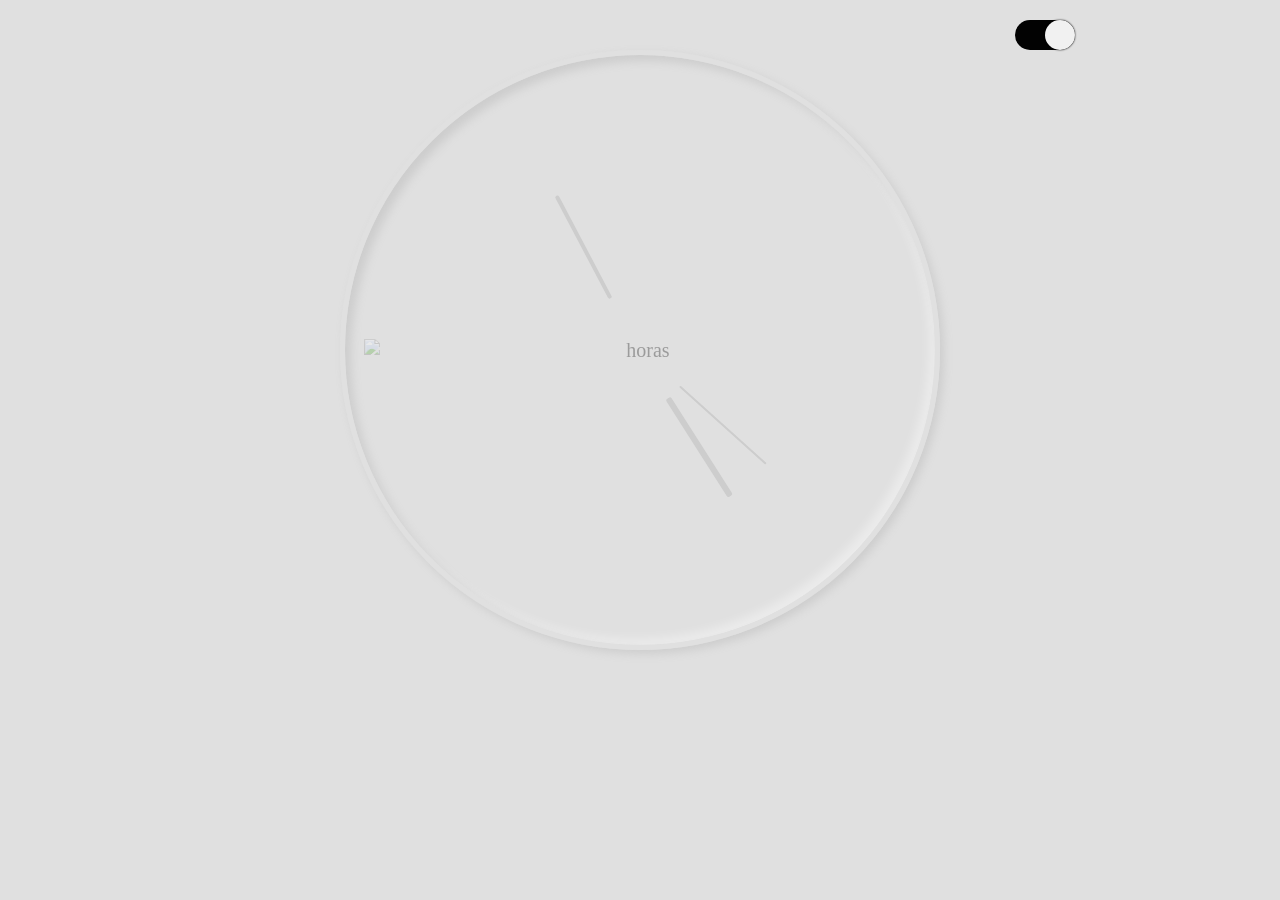
==== SoftWatch-NeumorphicClock.html @ 0168b308 "first commit" ====
<!DOCTYPE html>
<html lang="en">

<head>
  <meta charset="UTF-8">
  <script src="https://kit.fontawesome.com/fc1047b7d0.js" crossorigin="anonymous"></script>

  <title>JS + CSS Clock</title>
  <link rel="icon" href="https://fav.farm/🔥" />
</head>

<body>
  <div class="button-container">
    <button class="btnSwitch" id="btnSwitch">
      <span><i class="fas fa-moon"></i></span>
      <span><i class="fas fa-sun"></i></span>
    </button>

  </div>

  <div class="clock">

    <div class="clock-face">
      <div class="hand hour-hand" id="hr"></div>
      <div class="hand min-hand" id="mn"></div>
      <div class="hand second-hand" id="sc"></div>
    </div>
    <img src="./clock.png" class="element-center" alt="horas">



  </div>


  <style>
    :root {
      --color-fondo: #e0e0e0;
      --color-sombra-claro: #cdcdcd;
      --color-sombra-oscura: #ffffff5e;

      /* dark mode  */

      --Darkcolor-fondo: #0b0d13;
    --Darkcolor-sombra-claro: #020202;
    --Darkcolor-sombra-oscura: #2c2c2c5e;
    }

    * {
      margin: 0;
      padding: 0;
      box-sizing: border-box;
    }

    html {
      font-family: 'helvetica neue';
      text-align: center;
      font-size: 10px;
    }
    
    body {
      background: var(--color-fondo);
      margin: 0;
      font-size: 2rem;
      display: flex;
      flex: 1;
      align-items: center;
      flex-direction: column;
      overflow: hidden;
      transition: all 0.5s;

    }
    body.dark{
      background: var(--Darkcolor-fondo)
    }

    .button-container {
      display: flex;
      justify-content: flex-end;
      width: 68%;
      margin-top: 20px;

    }

    .clock {
      width: 50vw;
      max-width: 600px;
      height: 50vw;
      max-height: 600px;
      border: 5px solid var(--color-fondo);
      border-radius: 50%;
      margin: auto;
      position: relative;
      padding: 2rem;
      border-radius: 50%;
      display: flex;
      justify-content: center;
      align-items: center;
      box-shadow: inset 6px 6px 10px var(--color-sombra-claro), inset -6px -6px 10px var(--color-sombra-oscura), 4px 4px 10px var(--color-sombra-claro);
      transition: all 0.5s;

    }

    body.dark .clock{
      border: 5px solid var(--Darkcolor-fondo);
      box-shadow: inset 6px 6px 10px var(--Darkcolor-sombra-claro), inset -6px -6px 11px #18181bf5, 4px 4px 10px var(--Darkcolor-sombra-claro);

    }

    .clock-face {
      position: relative;
      width: 60%;
      height: 75vw;
      transform: translateY(-3px);
      display: flex;
      align-items: center;
      /* account for the height of the clock hands */
      left: -2%;
    }

    .hand {

      position: absolute;
      top: 50%;
      border-radius: 2px;
      transform: rotate(90deg);
      transition: all 0.5s;
      transition-timing-function: cubic-bezier(0.01, 1.17, 0.2, 0.86)
      
    }

    body.dark .hand{
      box-shadow: 2px 2px 4px 0px #6a676700, inset 0px 4px 3px 0px #252323;

    }


    body.dark .second-hand {
      background: var(--Darkcolor-sombra-claro);
      width: 35%;
      height: 2px;
      transform-origin: 150%;

    }

    body.dark .min-hand {
      background: var(--Darkcolor-sombra-claro);

      width: 35%;
      height: 4px;
      transform-origin: 150%;


    }
    
    body.dark .hour-hand {
      background: var(--Darkcolor-sombra-claro);

      width: 35%;
      height: 6px;
      transform-origin: 150%;

    }
    .second-hand {
      width: 35%;
      height: 2px;
      transform-origin: 150%;
      background: var(--color-sombra-claro);
    }

    .min-hand {
      width: 35%;
      height: 4px;
      transform-origin: 150%;
      background: var(--color-sombra-claro);


    }

    .hour-hand {
      width: 35%;
      height: 6px;
      transform-origin: 150%;
      background: var(--color-sombra-claro);

    }

    .element-center {
      padding: 19px;
      opacity: 0.3;
      position: absolute;
      width: 100%;
    }

    .btnSwitch {
      background: var(--Darkcolor-sombra-claro);
      border-radius: 1000px;
      border: none;
      position: relative;
      cursor: pointer;
      display: flex;
      outline: none;
    }

    .btnSwitch::after {
      content: "";
      display: block;
      width: 30px;
      height: 30px;
      position: absolute;
      background-color: #f1f1f1;
      top: 0;
      left: unset;
      right: 0;
      border-radius: 100px;
      transition: .3s all;
      box-shadow: 0px 0px 2px rgba(0, 0, 0, 2);
    }

    .btnSwitch.active {
      
      /* dark-mode active  */
      background-color: var(--color-sombra-claro);
      color: #000;
    }

    .btnSwitch.active::after {
      right: unset;
      left: 0;
    }

    .btnSwitch span {
      width: 30px;
      height: 30px;
      line-height: 30px;
      display: block;
      background: none;
      color: #fff;
    }
  </style>


  <script>

    const body = document.querySelector("body")
    const btnSwitch = document.querySelector(".btnSwitch")
    const secondHand = document.querySelector('.second-hand');
    const minsHand = document.querySelector('.min-hand');
    const hourHand = document.querySelector('.hour-hand');

    

    btnSwitch.addEventListener('click', () => {
      document.body.classList.toggle("dark");
      btnSwitch.classList.toggle("active")
    })

    function setDate() {
      const now = new Date();

      const seconds = now.getSeconds();
      const secondsDegrees = ((seconds / 60) * 360) + 90;
      if (secondsDegrees === 90) {
        secondHand.style.transition = 'none';
      } else {
        secondHand.style.transition = '';
      }
      secondHand.style.transform = `rotate(${secondsDegrees}deg)`;

      const mins = now.getMinutes();
      const minsDegrees = ((mins / 60) * 360) + ((seconds / 60) * 6) + 90;
      if (minsDegrees === 90) {
        minsHand.style.transition = 'none';
      } else {
        minsHand.style.transition = '';
      }
      minsHand.style.transform = `rotate(${minsDegrees}deg)`;

      const hour = now.getHours();
      const hourDegrees = ((hour / 12) * 360) + ((mins / 60) * 30) + 90;
      if (hourDegrees === 90) {
        hourHand.style.transition = 'none';
      } else {
        hourHand.style.transition = '';
      }
      hourHand.style.transform = `rotate(${hourDegrees}deg)`;
    }

    setInterval(setDate, 1000);

    setDate();


  </script>
</body>

</html>
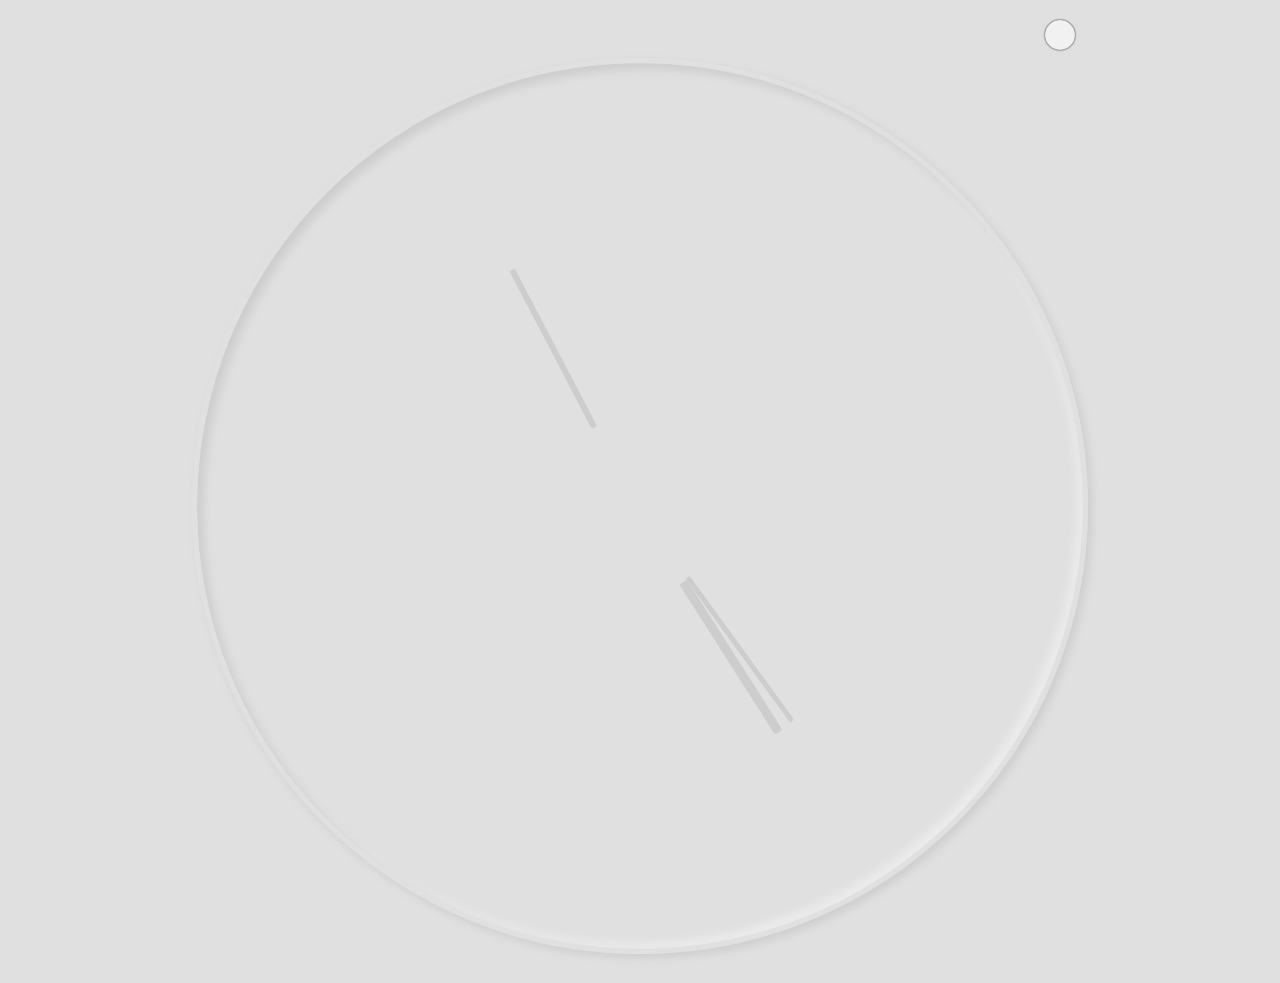
==== commit c9710817: "Modificando estilos" ====
--- a/SoftWatch-NeumorphicClock.html
+++ b/SoftWatch-NeumorphicClock.html
@@ -5,8 +5,8 @@
   <meta charset="UTF-8">
   <script src="https://kit.fontawesome.com/fc1047b7d0.js" crossorigin="anonymous"></script>
 
-  <title>JS + CSS Clock</title>
-  <link rel="icon" href="https://fav.farm/🔥" />
+  <title>NeumorphSmart</title>
+  <link rel="icon" href="https://cdn-icons-png.flaticon.com/512/1255/1255398.png" />
 </head>
 
 <body>
@@ -25,7 +25,10 @@
       <div class="hand min-hand" id="mn"></div>
       <div class="hand second-hand" id="sc"></div>
     </div>
-    <img src="./clock.png" class="element-center" alt="horas">
+    <img
+      src="//s7e5a.scene7.com/is/image/PersonelloGmbH/1388-photoclock-overlay?wid=1000&amp;fmt=png-alpha&amp;cache=on"
+      alt="">
+
 
 
 
@@ -41,8 +44,8 @@
       /* dark mode  */
 
       --Darkcolor-fondo: #0b0d13;
-    --Darkcolor-sombra-claro: #020202;
-    --Darkcolor-sombra-oscura: #2c2c2c5e;
+      --Darkcolor-sombra-claro: #020202;
+      --Darkcolor-sombra-oscura: #2c2c2c5e;
     }
 
     * {
@@ -52,24 +55,24 @@
     }
 
     html {
+
+
       font-family: 'helvetica neue';
       text-align: center;
       font-size: 10px;
     }
-    
+
     body {
       background: var(--color-fondo);
-      margin: 0;
-      font-size: 2rem;
-      display: flex;
-      flex: 1;
+      display: flex;
       align-items: center;
       flex-direction: column;
       overflow: hidden;
       transition: all 0.5s;
 
     }
-    body.dark{
+
+    body.dark {
       background: var(--Darkcolor-fondo)
     }
 
@@ -82,13 +85,11 @@
     }
 
     .clock {
-      width: 50vw;
-      max-width: 600px;
-      height: 50vw;
-      max-height: 600px;
+      width: 70%;
+      height: 70vw;
       border: 5px solid var(--color-fondo);
       border-radius: 50%;
-      margin: auto;
+      margin: 3% 0 0 0;
       position: relative;
       padding: 2rem;
       border-radius: 50%;
@@ -100,7 +101,7 @@
 
     }
 
-    body.dark .clock{
+    body.dark .clock {
       border: 5px solid var(--Darkcolor-fondo);
       box-shadow: inset 6px 6px 10px var(--Darkcolor-sombra-claro), inset -6px -6px 11px #18181bf5, 4px 4px 10px var(--Darkcolor-sombra-claro);
 
@@ -115,6 +116,16 @@
       align-items: center;
       /* account for the height of the clock hands */
       left: -2%;
+    }
+
+    img {
+      width: 90%;
+      position: absolute;
+      opacity: 0.2;
+    }
+
+    i.fa-sun {
+      color: var(--Darkcolor-fondo);
     }
 
     .hand {
@@ -125,60 +136,59 @@
       transform: rotate(90deg);
       transition: all 0.5s;
       transition-timing-function: cubic-bezier(0.01, 1.17, 0.2, 0.86)
-      
-    }
-
-    body.dark .hand{
-      box-shadow: 2px 2px 4px 0px #6a676700, inset 0px 4px 3px 0px #252323;
-
-    }
+    }
+
+
 
 
     body.dark .second-hand {
       background: var(--Darkcolor-sombra-claro);
       width: 35%;
-      height: 2px;
-      transform-origin: 150%;
-
+      height: 5px;
+      transform-origin: 150%;
+      border: 1px #1d1d1d solid;
     }
 
     body.dark .min-hand {
       background: var(--Darkcolor-sombra-claro);
-
-      width: 35%;
-      height: 4px;
-      transform-origin: 150%;
-
-
-    }
-    
+      border: 1px #1d1d1d solid;
+
+      width: 35%;
+      height: 6px;
+      transform-origin: 150%;
+
+
+    }
+
     body.dark .hour-hand {
       background: var(--Darkcolor-sombra-claro);
-
+      border: 1px #1d1d1d solid;
+
+      width: 35%;
+      height: 9px;
+      transform-origin: 150%;
+
+    }
+
+    .second-hand {
+      width: 35%;
+      height: 5px;
+      transform-origin: 150%;
+      background: var(--color-sombra-claro);
+    }
+
+    .min-hand {
       width: 35%;
       height: 6px;
       transform-origin: 150%;
-
-    }
-    .second-hand {
-      width: 35%;
-      height: 2px;
-      transform-origin: 150%;
       background: var(--color-sombra-claro);
-    }
-
-    .min-hand {
-      width: 35%;
-      height: 4px;
-      transform-origin: 150%;
-      background: var(--color-sombra-claro);
 
 
     }
 
     .hour-hand {
       width: 35%;
-      height: 6px;
+      height: 9px;
       transform-origin: 150%;
       background: var(--color-sombra-claro);
 
@@ -217,7 +227,7 @@
     }
 
     .btnSwitch.active {
-      
+
       /* dark-mode active  */
       background-color: var(--color-sombra-claro);
       color: #000;
@@ -229,13 +239,14 @@
     }
 
     .btnSwitch span {
-      width: 30px;
-      height: 30px;
+      width: 35px;
       line-height: 30px;
       display: block;
       background: none;
       color: #fff;
     }
+
+    
   </style>
 
 
@@ -247,7 +258,7 @@
     const minsHand = document.querySelector('.min-hand');
     const hourHand = document.querySelector('.hour-hand');
 
-    
+
 
     btnSwitch.addEventListener('click', () => {
       document.body.classList.toggle("dark");
